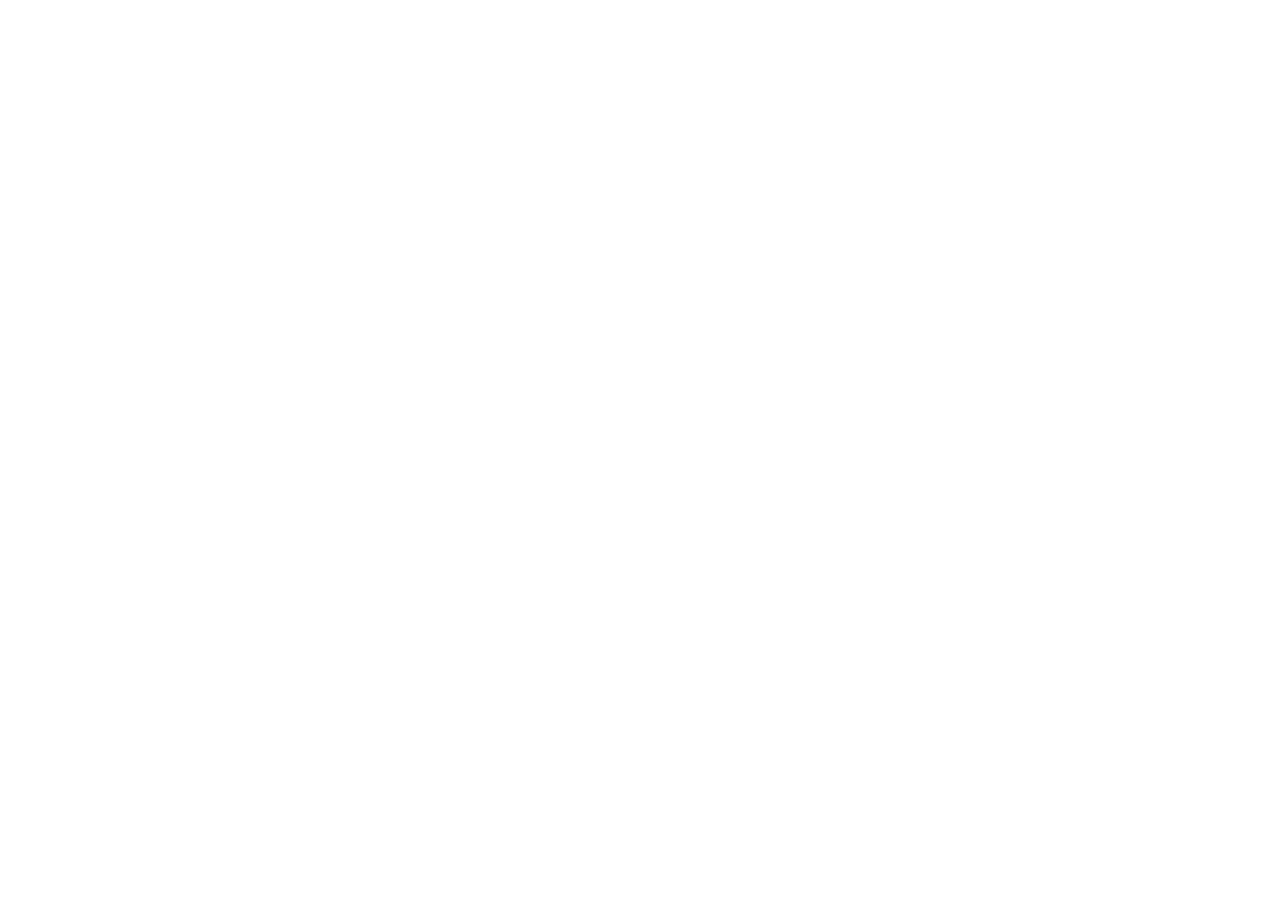
==== index.html @ 3980dc53 "criei a pagina principal" ====
<!DOCTYPE html>
<html lang="pt-br">
<head>
    <meta charset="UTF-8">
    <meta http-equiv="X-UA-Compatible" content="IE=edge">
    <meta name="viewport" content="width=device-width, initial-scale=1.0">
    <title>Projeto Redes Sociais</title>
    <link rel="shortcut icon" href="favicon.ico" type="image/x-icon">
</head>
<body>
    
</body>
</html>
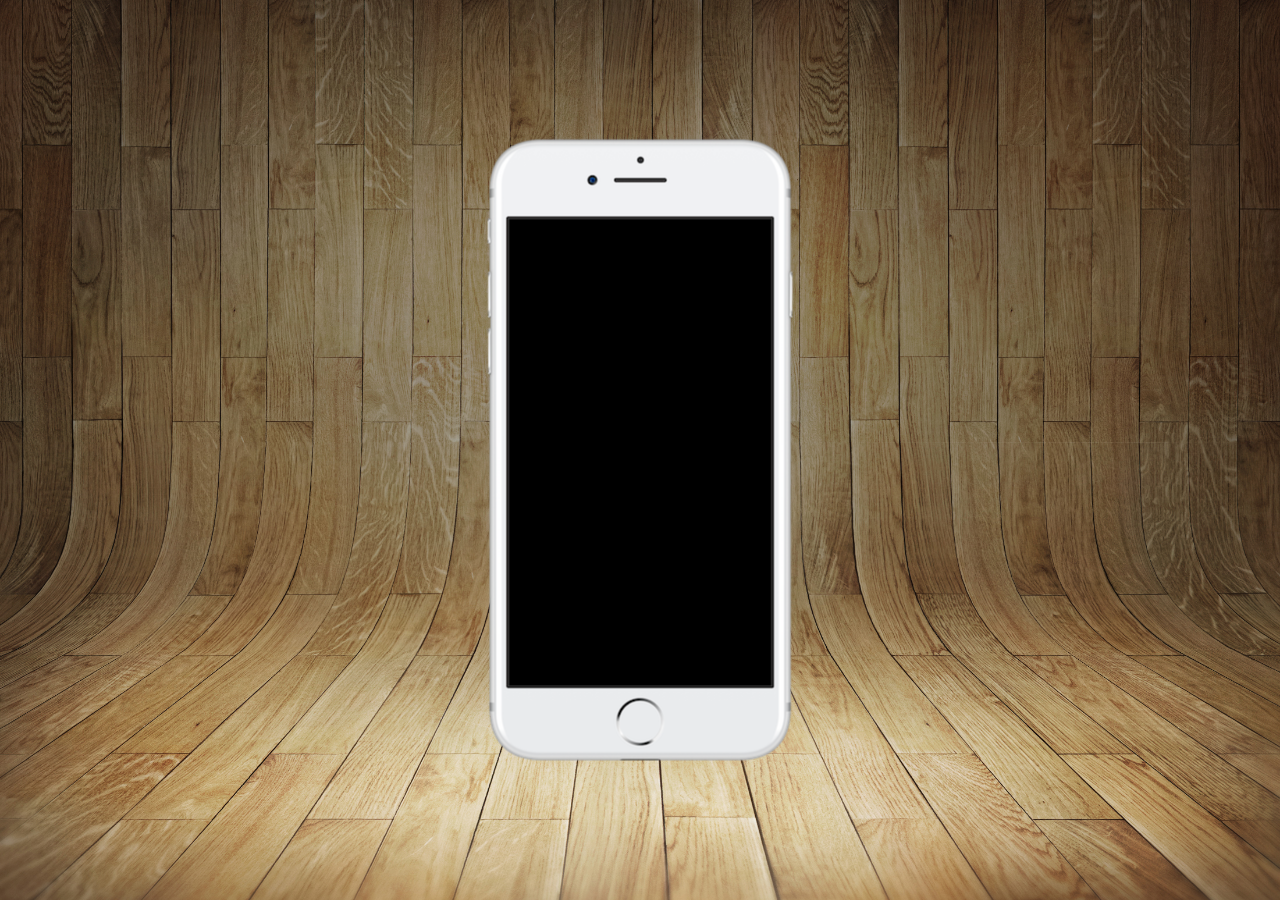
==== commit 7755c6e5: "atualizei projeto" ====
--- a/index.html
+++ b/index.html
@@ -6,8 +6,16 @@
     <meta name="viewport" content="width=device-width, initial-scale=1.0">
     <title>Projeto Redes Sociais</title>
     <link rel="shortcut icon" href="favicon.ico" type="image/x-icon">
+    <link rel="stylesheet" href="estilos/style.css">
 </head>
 <body>
-    
+    <main>
+        <section id="celular">
+
+        </section>
+        <section id="redes-sociais">
+
+        </section>
+    </main>
 </body>
 </html>--- a/estilos/style.css
+++ b/estilos/style.css
@@ -0,0 +1,31 @@
+* {
+    margin: 0;
+    padding: 0;
+}
+
+html, body {
+    height: 100vh;
+    width: 100vw;
+}
+
+body {
+    background: url('../imagens/fundo-madeira.jpg') no-repeat top center;
+    background-attachment: fixed;
+    background-size: cover;
+}
+
+main {
+    position: relative;
+    height: 100vh;
+}
+
+section#celular {
+    position: absolute;
+    top: 50%;
+    left: 50%;
+    transform: translate(-50%, -50%);
+
+    width: 311px;
+    height: 627px ;
+    background: url('../imagens/frame-iphone.png') no-repeat;
+}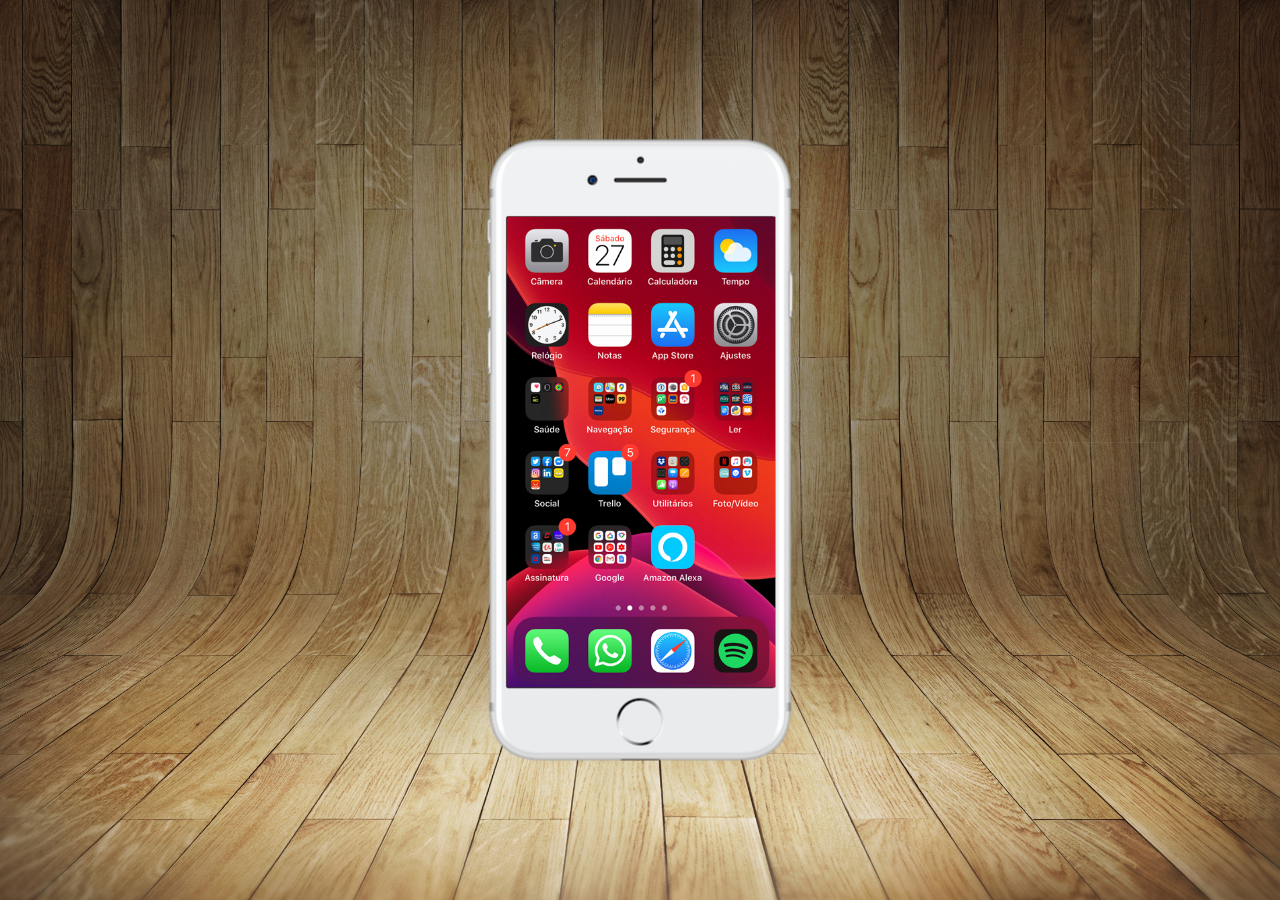
==== commit d88cac7d: "criei a tela home" ====
--- a/index.html
+++ b/index.html
@@ -11,7 +11,7 @@
 <body>
     <main>
         <section id="celular">
-
+            <iframe src="home.html" name="tela" id="tela" frameborder="0"></iframe>
         </section>
         <section id="redes-sociais">
 
--- a/estilos/style.css
+++ b/estilos/style.css
@@ -28,4 +28,12 @@
     width: 311px;
     height: 627px ;
     background: url('../imagens/frame-iphone.png') no-repeat;
+}
+
+iframe#tela {
+    position: relative;
+    top: 80px;
+    left: 22px;
+    width: 269px;
+    height: 471px;
 }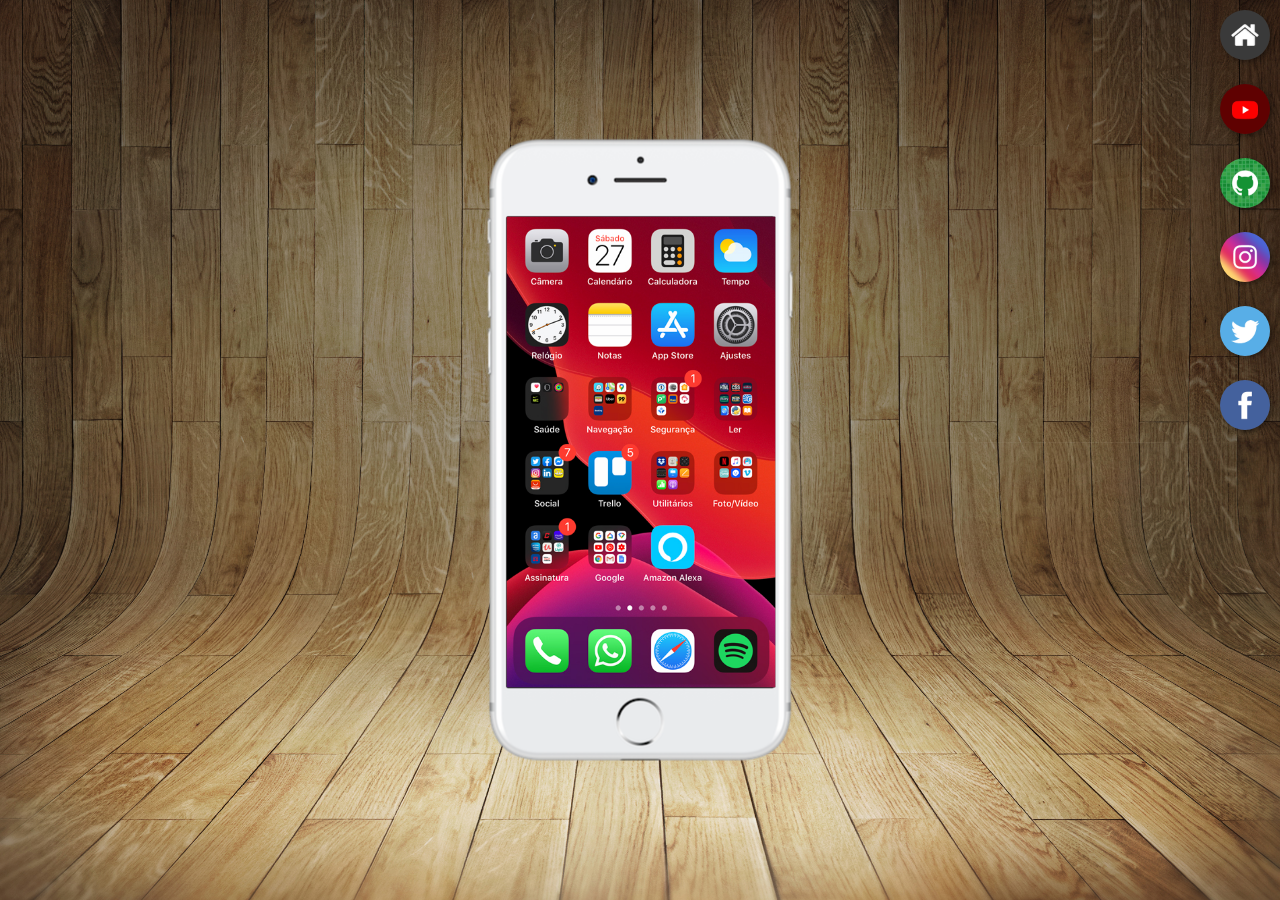
==== commit a25124f7: "criei botoes na lateral" ====
--- a/index.html
+++ b/index.html
@@ -11,10 +11,17 @@
 <body>
     <main>
         <section id="celular">
-            <iframe src="home.html" name="tela" id="tela" frameborder="0"></iframe>
+            <iframe src="home.html" name="tela" id="tela" frameborder="0">
+                seu navegador não é compativel com isso.
+            </iframe>
         </section>
         <section id="redes-sociais">
-
+            <a href="#" target="tela"><img src="imagens/logo-home.jpg" alt="home"></a><br>
+            <a href="#" target="tela"><img src="imagens/logo-youtube.jpg" alt="youtube"></a><br>
+            <a href="#" target="tela"><img src="imagens/logo-github.jpg" alt="github"></a><br>
+            <a href="#" target="tela"><img src="imagens/logo-instagram.jpg" alt="instagram"></a><br>
+            <a href="#" target="tela"><img src="imagens/logo-twitter.jpg" alt="twitter"></a><br>
+            <a href="#" target="tela"><img src="imagens/logo-facebook.jpg" alt="facebook"></a>
         </section>
     </main>
 </body>
--- a/estilos/style.css
+++ b/estilos/style.css
@@ -36,4 +36,23 @@
     left: 22px;
     width: 269px;
     height: 471px;
+}
+
+section#redes-sociais {
+    text-align: right;
+}
+
+section#redes-sociais img {
+    width: 50px;
+    margin: 10px;
+    border-radius: 50%;
+    box-shadow: 2px 2px 5px rgba(0, 0, 0, 0.397);
+    box-sizing: border-box;
+}
+
+section#redes-sociais img:hover {
+    border: 2px solid rgba(255, 255, 255, 0.603);
+    transform: translate(-3px, -3px);
+    box-shadow: 5px 5px 10px rgba(0, 0, 0, 0.603);
+    transition: transform .3s, border 1s;
 }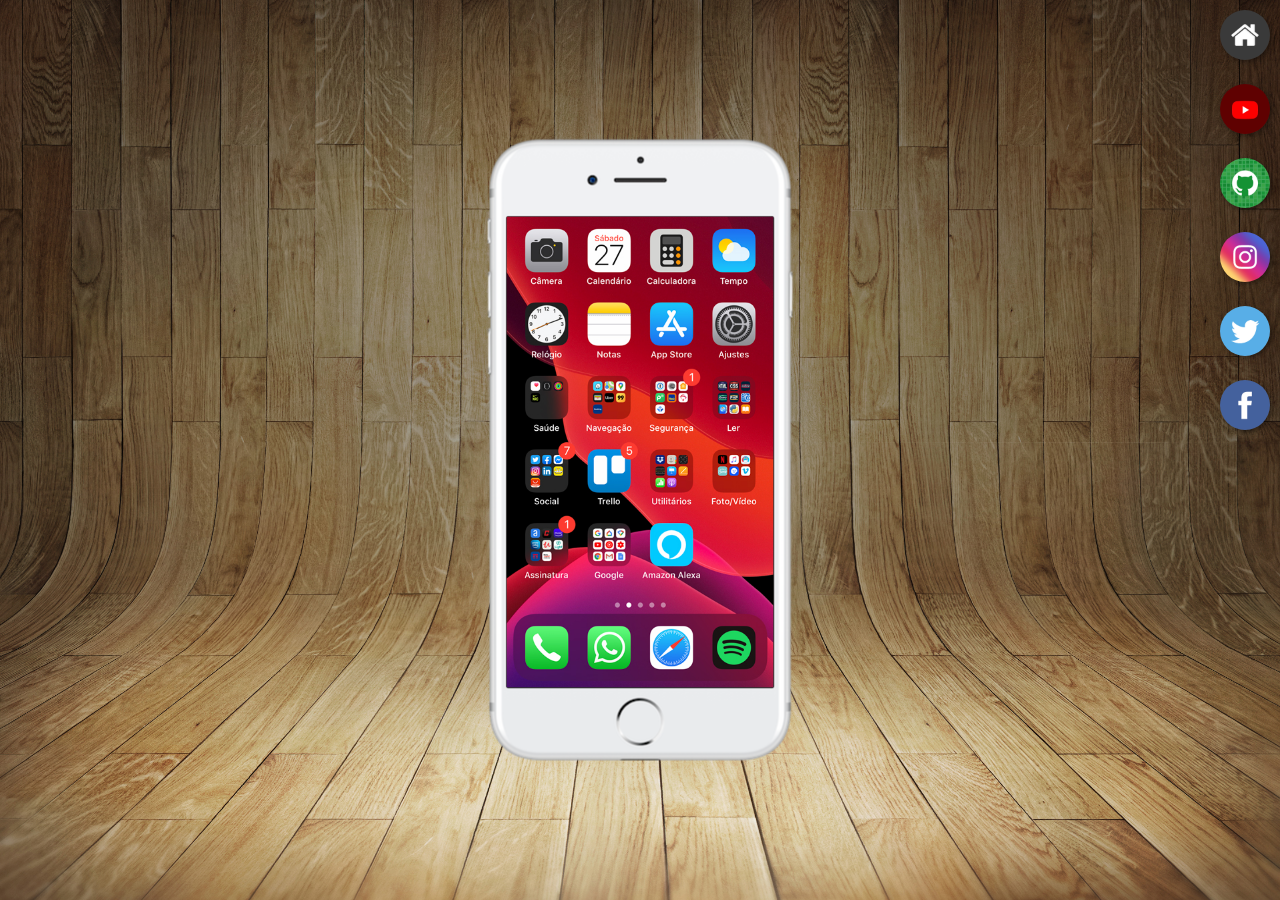
==== commit 7471a0e6: "atualizei projeto redes-sociais" ====
--- a/index.html
+++ b/index.html
@@ -16,12 +16,13 @@
             </iframe>
         </section>
         <section id="redes-sociais">
-            <a href="#" target="tela"><img src="imagens/logo-home.jpg" alt="home"></a><br>
-            <a href="#" target="tela"><img src="imagens/logo-youtube.jpg" alt="youtube"></a><br>
-            <a href="#" target="tela"><img src="imagens/logo-github.jpg" alt="github"></a><br>
-            <a href="#" target="tela"><img src="imagens/logo-instagram.jpg" alt="instagram"></a><br>
-            <a href="#" target="tela"><img src="imagens/logo-twitter.jpg" alt="twitter"></a><br>
-            <a href="#" target="tela"><img src="imagens/logo-facebook.jpg" alt="facebook"></a>
+            <a href="home.html" target="tela"><img src="imagens/logo-home.jpg" alt="home"></a>
+            <br>
+            <a href="youtube.html" target="tela"><img src="imagens/logo-youtube.jpg" alt="youtube"></a><br>
+            <a href="github.html" target="tela"><img src="imagens/logo-github.jpg" alt="github"></a><br>
+            <a href="instagram.html" target="tela"><img src="imagens/logo-instagram.jpg" alt="instagram"></a><br>
+            <a href="twitter.html" target="tela"><img src="imagens/logo-twitter.jpg" alt="twitter"></a><br>
+            <a href="facebook.html" target="tela"><img src="imagens/logo-facebook.jpg" alt="facebook"></a>
         </section>
     </main>
 </body>
--- a/estilos/style.css
+++ b/estilos/style.css
@@ -34,7 +34,7 @@
     position: relative;
     top: 80px;
     left: 22px;
-    width: 269px;
+    width: 267px;
     height: 471px;
 }
 
